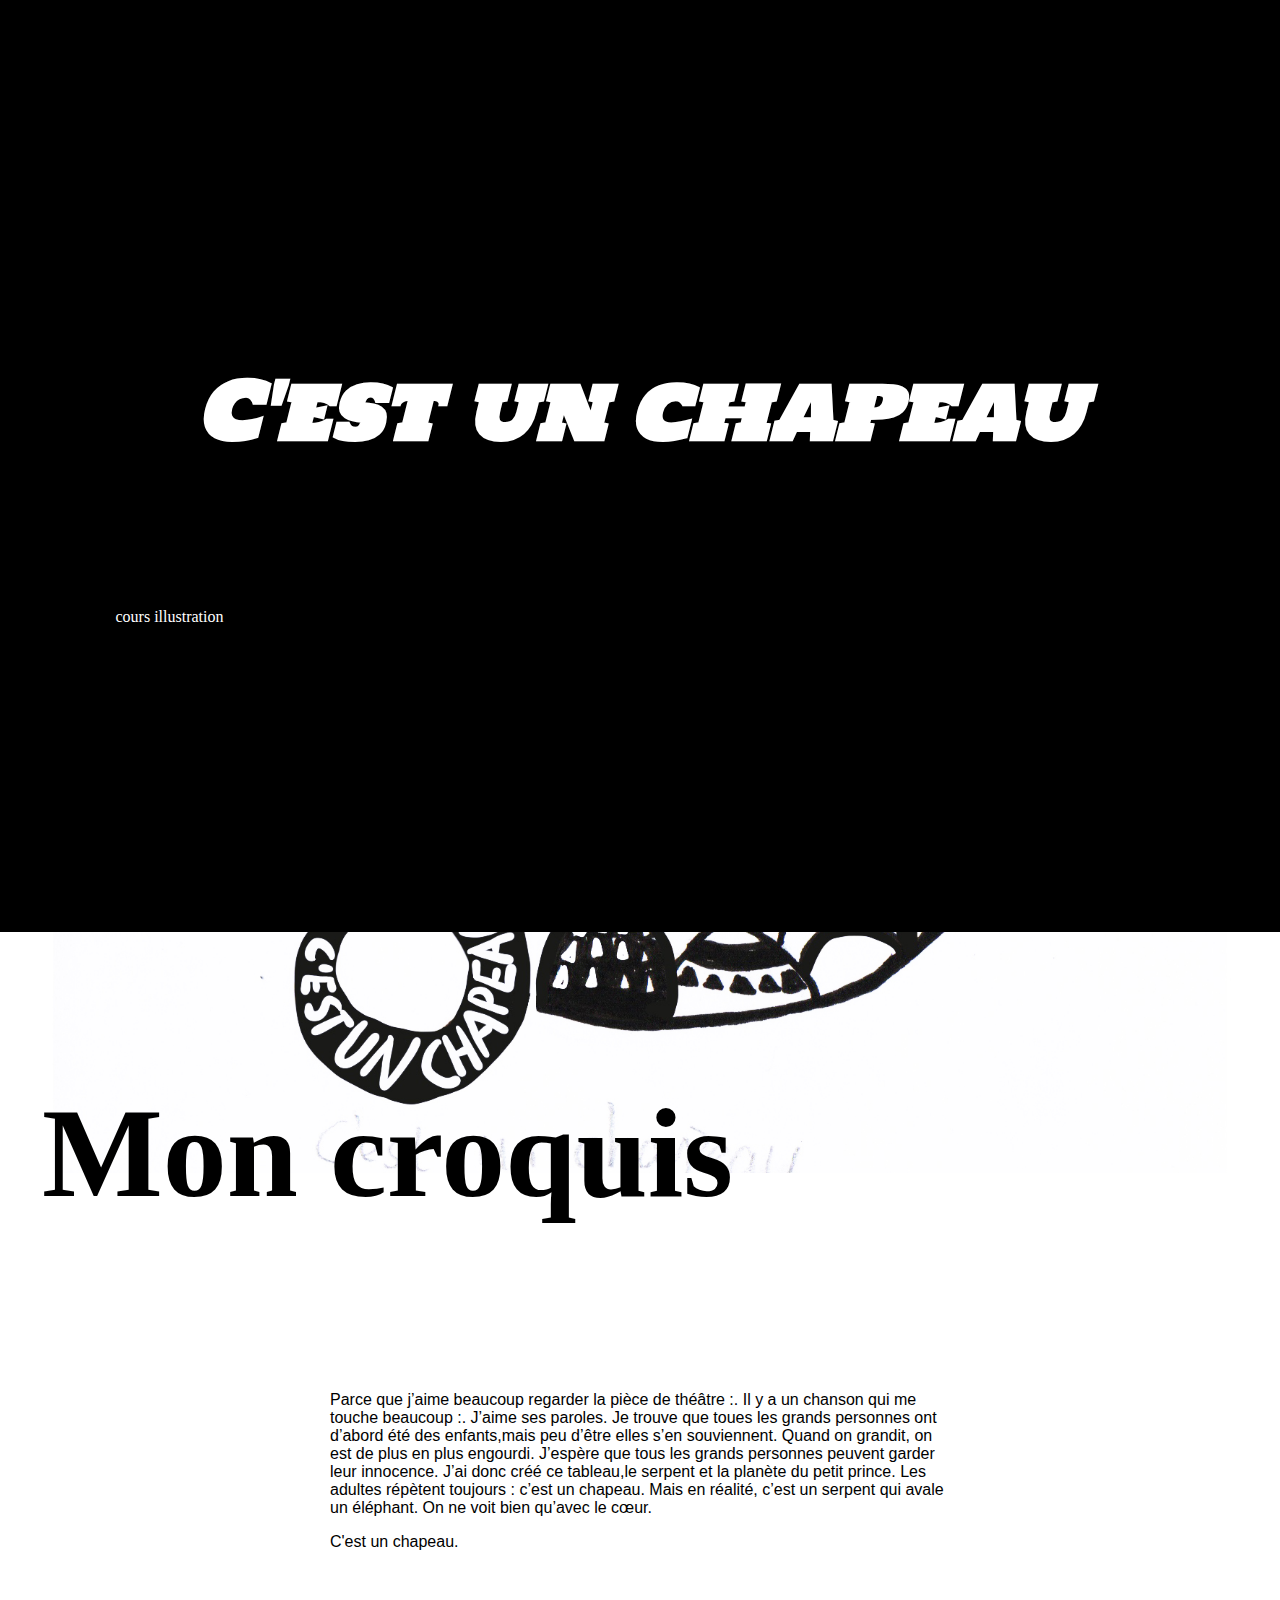
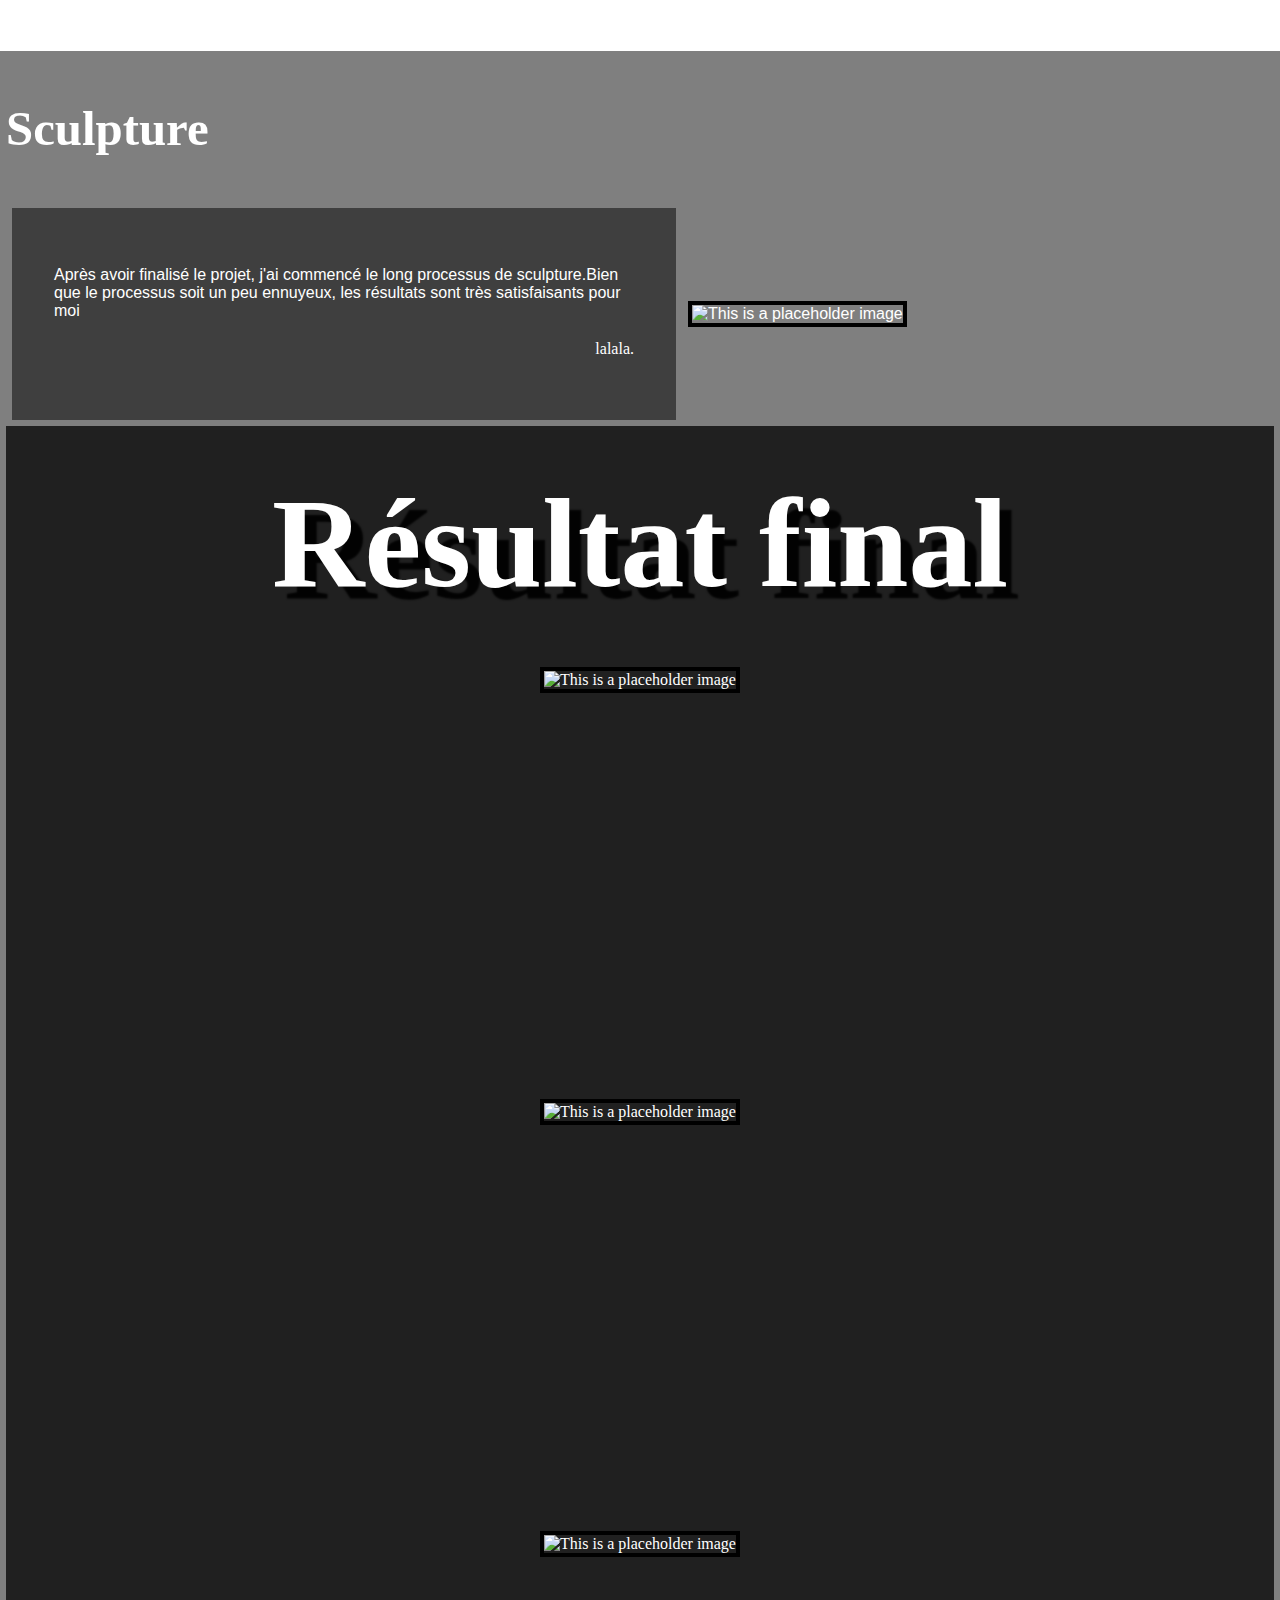
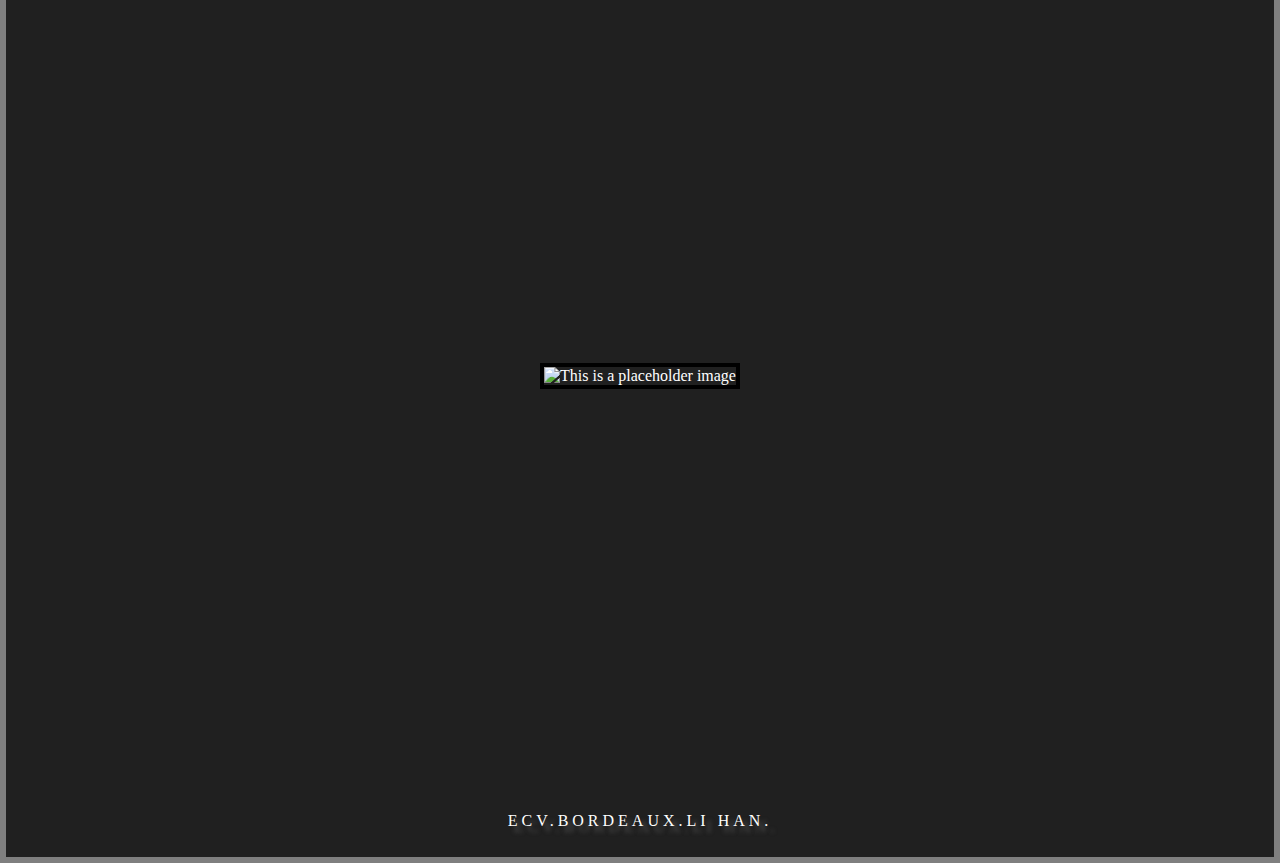
==== project-010.html @ 97529a8b "Change my style" ====
<!DOCTYPE html>
<html lang="en" dir="ltr">
  <head>
    <meta charset="utf-8">
    <title></title>
    <link rel="stylesheet" href="https://fonts.googleapis.com/css?family=Holtwood+One+SC&display=swaps">
  <link rel="stylesheet" href="https://fonts.googleapis.com/css?family=Indie+Flower&display=swap">
  <link rel="stylesheet" href="https://fonts.googleapis.com/css?family=Harmattan&display=swap">
    <link rel="stylesheet" href="css/master010.css">










  </head>
  <body>
    <header>
      <div class="header-content">
        <h1>C'est un chapeau</h1>
        <p>cours illustration</p>
      </div>
    </header>





    <section id="fable02">
      <h2>Mon croquis</h2>

    <div class="text-content">
      <p>Parce que j’aime beaucoup regarder la pièce de théâtre :<Le Petit Prince>. Il y a un chanson qui me touche beaucoup :<c’est un chapeau >. J’aime ses paroles. Je trouve que toues les grands personnes ont d’abord été des enfants,mais peu d’être elles s’en souviennent. Quand on grandit, on est de plus en plus engourdi.
J’espère que tous les grands personnes peuvent garder leur innocence. J’ai donc créé ce tableau,le serpent et la planète du petit prince. Les adultes répètent toujours : c’est un chapeau. Mais en réalité, c’est un serpent qui avale un éléphant. On ne voit bien qu’avec le cœur.</p>

      <p class="fable-moral">C'est un chapeau.</p>
      </div>


    </section>



    <section id="fable01">
  <h2>
Sculpture</h2>

  <div class="main-content">
    <div class="text-content">
      <p>
Après avoir finalisé le projet, j'ai commencé le long processus de sculpture.Bien que le processus soit un peu ennuyeux, les résultats sont très satisfaisants pour moi</p>

      <p class="fable-moral">lalala.</p>
      </div>

      <figure>
        <img src="images/33.jpg" alt="This is a placeholder image">
      </figure>

  </div>


<!-- SECTION avec identifiant fable01 -->
<section id="fable04">
  <h2>
Résultat final</h2>

<figure>
  <img src="images/38.jpg" alt="This is a placeholder image">
</figure>

<figure>
  <img src="images/39.jpg" alt="This is a placeholder image">
</figure>
<figure>
  <img src="images/31.jpg" alt="This is a placeholder image">
</figure>


  <figure>
    <img src="images/32.jpg" alt="This is a placeholder image">
  </figure>


  <p class="fable-moral">ECV.BORDEAUX.LI HAN.</p>

</section>




  </body>
</html>
---- css/master010.css ----
h1 {
font-size: 5em;
font-style: italic;
font-family: cursive;
padding :1em;
  font-family: 'Holtwood One SC', serif;
  padding-top: 0.5px;

}

body {
  margin : 0;
  color: white;
}

header {
  min-height: 100vh;
  padding: 1em;
  background-color: rgba(0,0,0,1);
  color: white;
/* display en flexbox pour centrer */
  display: flex;
  justify-content: center;
  align-items: center;
}

section {
    min-height: 100vh;
}

/* Styles utilisés dans fable01 */

#fable01 {
  min-height: 60vh;
  background: rgba(0, 0, 0, 0.5);
  overflow: hidden;
  padding: 6px;
}

#fable01 .main-content {
  display: flex;
  align-items: center;
  justify-content: space-evenly;
  flex-wrap: wrap;
}

#fable01 .text-content {
  background: rgba(0, 0, 0, 0.5);
  padding: 42px;
  margin: 6px;
/*  max-width: 620px; */
  flex-basis: 420px;
  flex-grow: 1;
  flex-shrink: 1;
}

#fable01 figure {
/*  max-width: 620px; */
  flex-basis: 420px;
  flex-shrink: 1;
  flex-grow: 1;
  margin: 6px;
}

#fable01 figure img {
  width : 100%;
  border : 4px solid #000;
}

/* Styles utilisés dans fable02 */

/* Styles utilisés dans fable02 */

#fable02 {
  min-height: 60vh;
  background:  url('../images/30.jpg') top center no-repeat;
  background-size: cover;
  background-attachment: fixed;
  overflow: hidden;
  padding: 42px;
}

#fable02 .text-content {
  background: rgba(255, 255, 255, 0.5);
  padding: 42px;
  margin-top : 0;
  margin-right : auto;
  margin-bottom : 0;
  margin-left : auto;

  max-width: 620px;
}





/* Styles utilisés dans fable04 */

#fable04 {
  overflow: hidden;
  background: 	#202020 url('images/20.jpg') 50% 50% no-repeat;
  background-size: cover;
  color: #fff;
  display: flex;
  flex-direction: column;
  justify-content: space-around;
  align-items: center;
  text-align: center;
}

#fable04 p {
  max-width: 640px;
  text-align: left;
  text-shadow: 6px 6px 4px #505050;
  letter-spacing: 0.25em;
  line-height: 2;
}

#fable04 .fable-moral {
  max-width: 100%;
  text-align: center;
}

.emphasised {
  font-size: 1.5em;
  padding : 2px;
  background: black;
  border-bottom : 1px solid #fff;
}

footer {
  min-height: 80vh;
  overflow: hidden;
  padding: 12px;
}

footer ul {
  display: flex;
  flex-wrap: wrap;
  list-style-type: none;
  margin: 0;
  padding: 0;
}

footer li {
  flex-basis: 320px;
  flex-grow: 1;
  margin: 1em;
  padding: 0;
}

footer li img {
  width: 100%;
}

/* Styles utilisés dans fable01 */

#fable01 {
  font-family: 'Lato', sans-serif;
}

#fable01 h2 {
  font-size: 3.052em;
  margin: 2.75rem 0 2.75rem 0;
  font-family: 'Playfair Display', serif;
  font-weight: 800;
  line-height: 1.15;
}

#fable01 p {
  margin-bottom: 1.25em;
}

#fable01 .fable-moral {
    font-family: 'Playfair Display', serif;
    text-align: right;
}

/* Styles utilisés dans fable02 */

#fable02 {
  font-family: 'Raleway', sans-serif;
  color: black;
}

#fable02 h2 {
  font-family: 'Vast Shadow', cursive;
  font-size: 8em;
}

#fable02 {

}



/* Styles utilisés dans fable04 */

#fable04 {
font-family: 'Righteous', cursive;
}

#fable04 h2 {
  font-family: 'Fascinate Inline', cursive;
  font-size: 8em;
  text-shadow: 12px 12px 2px rgba(0,0,0,0.93);
}


footer {
  color: #fff;
  font-family: 'Bree Serif', serif;
  background: repeating-linear-gradient(
    -55deg,
    #2b2d42,
    #2b2d42 10px,
    #222 10px,
    #222 20px
  );
}

footer a {
  color : #fff;
}
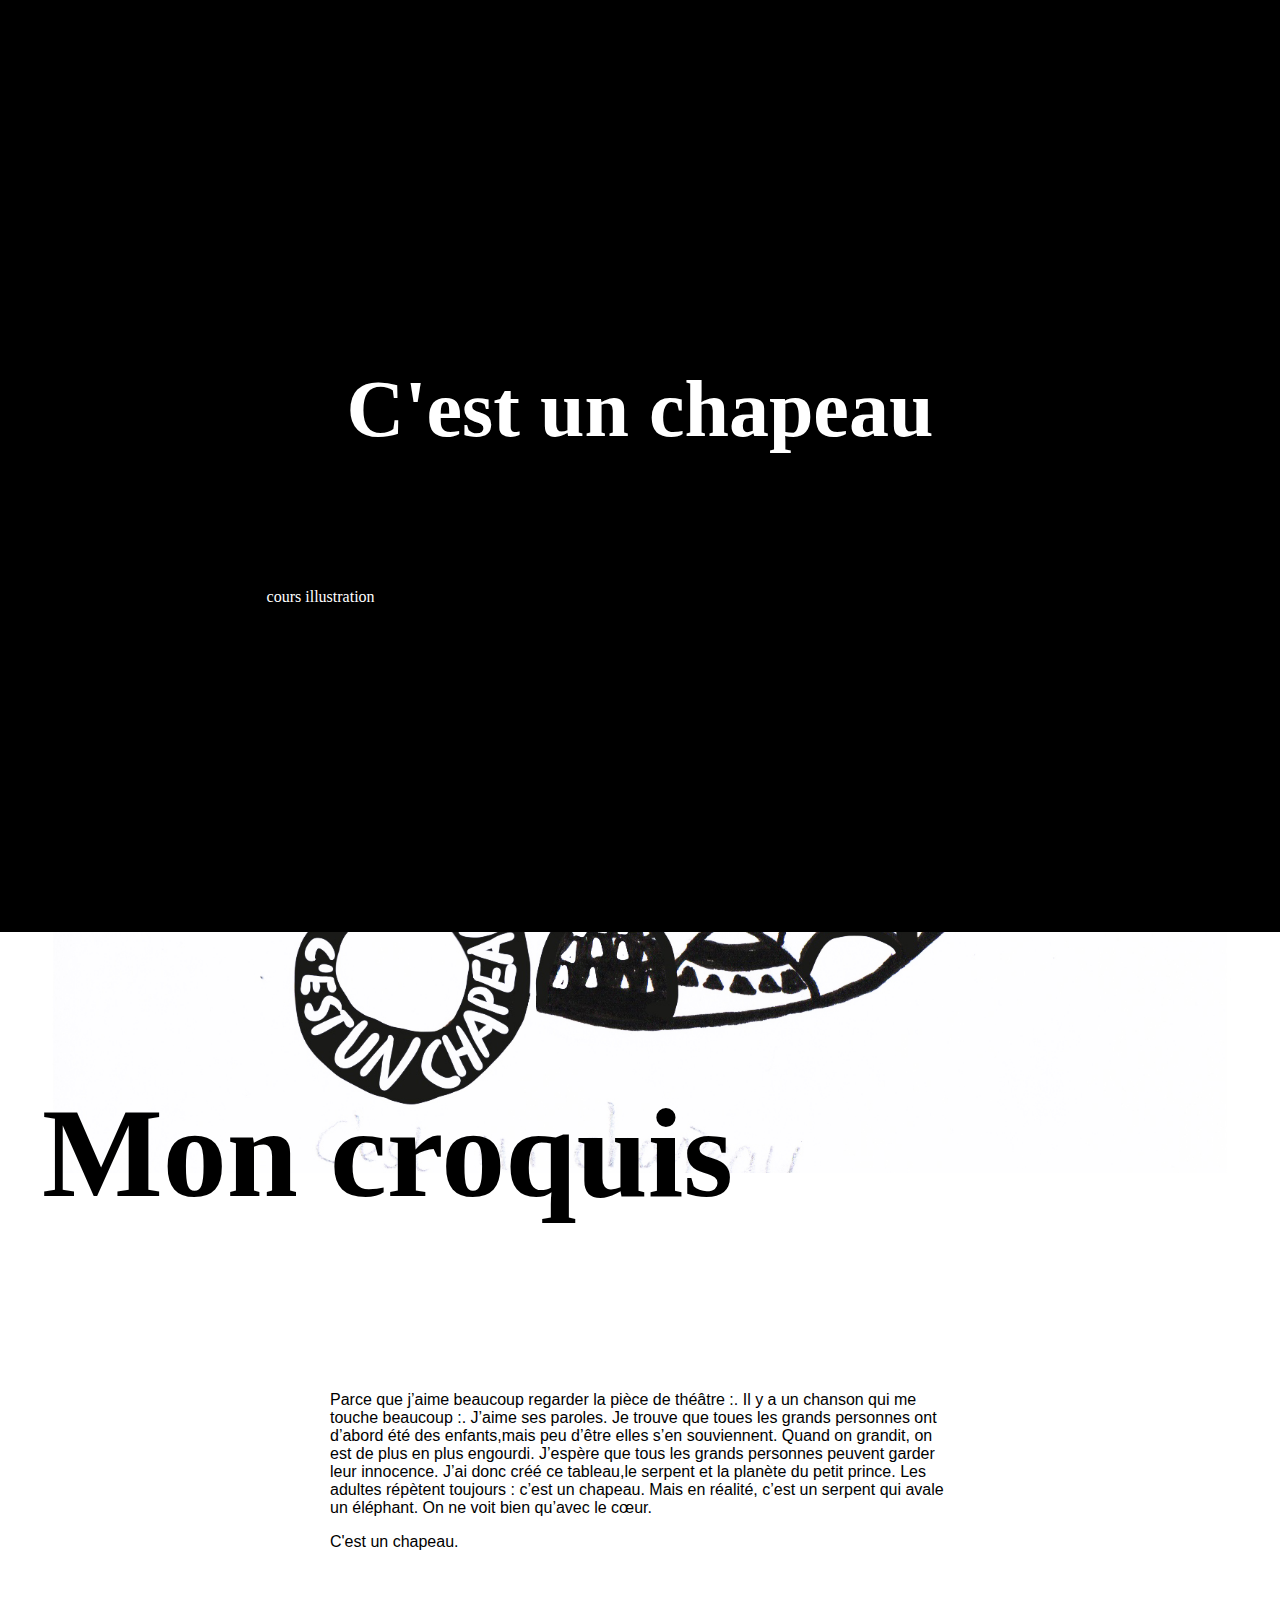
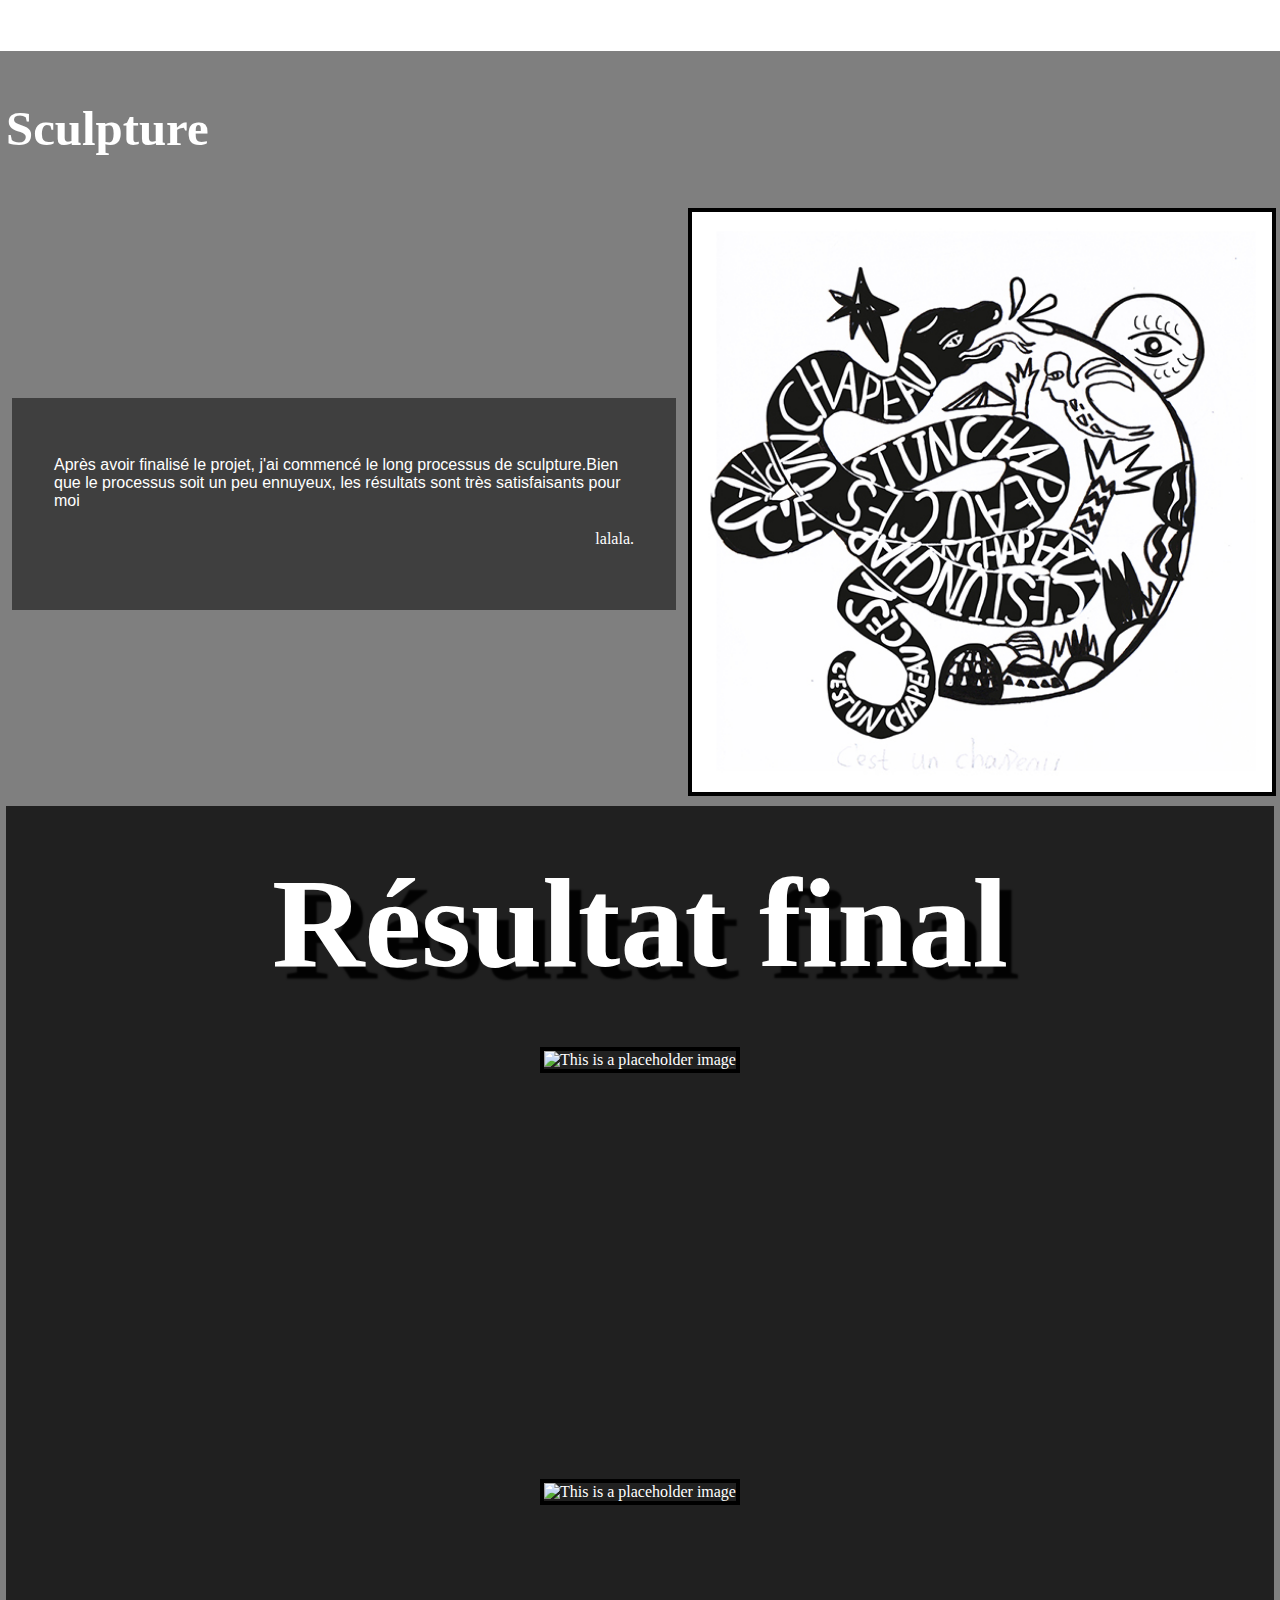
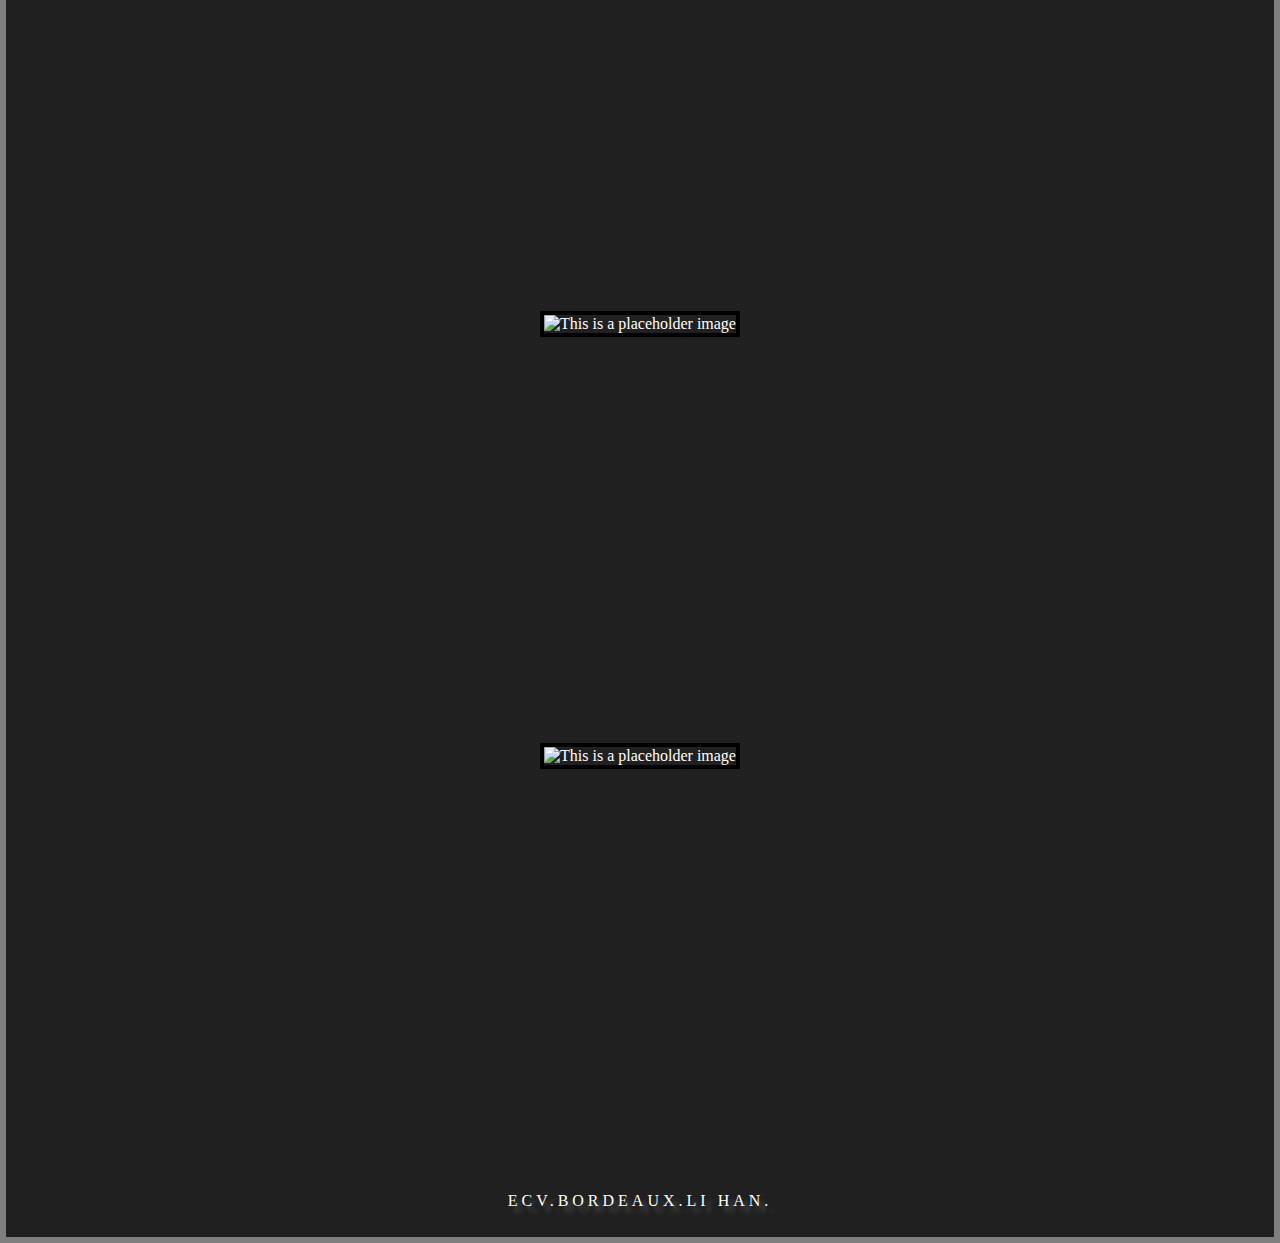
==== commit 83ed16af: "change photos" ====
--- a/project-010.html
+++ b/project-010.html
@@ -58,7 +58,7 @@
       </div>
 
       <figure>
-        <img src="images/33.jpg" alt="This is a placeholder image">
+        <img src="images/119.jpg" alt="This is a placeholder image">
       </figure>
 
   </div>
--- a/css/master010.css
+++ b/css/master010.css
@@ -1,12 +1,14 @@
 h1 {
 font-size: 5em;
-font-style: italic;
-font-family: cursive;
+font-style: normal;
+font-family: Roboto, sans-serif;
 padding :1em;
-  font-family: 'Holtwood One SC', serif;
+  font-family:  'Poiret One', cursive;
   padding-top: 0.5px;
 
-}
+
+}
+
 
 body {
   margin : 0;
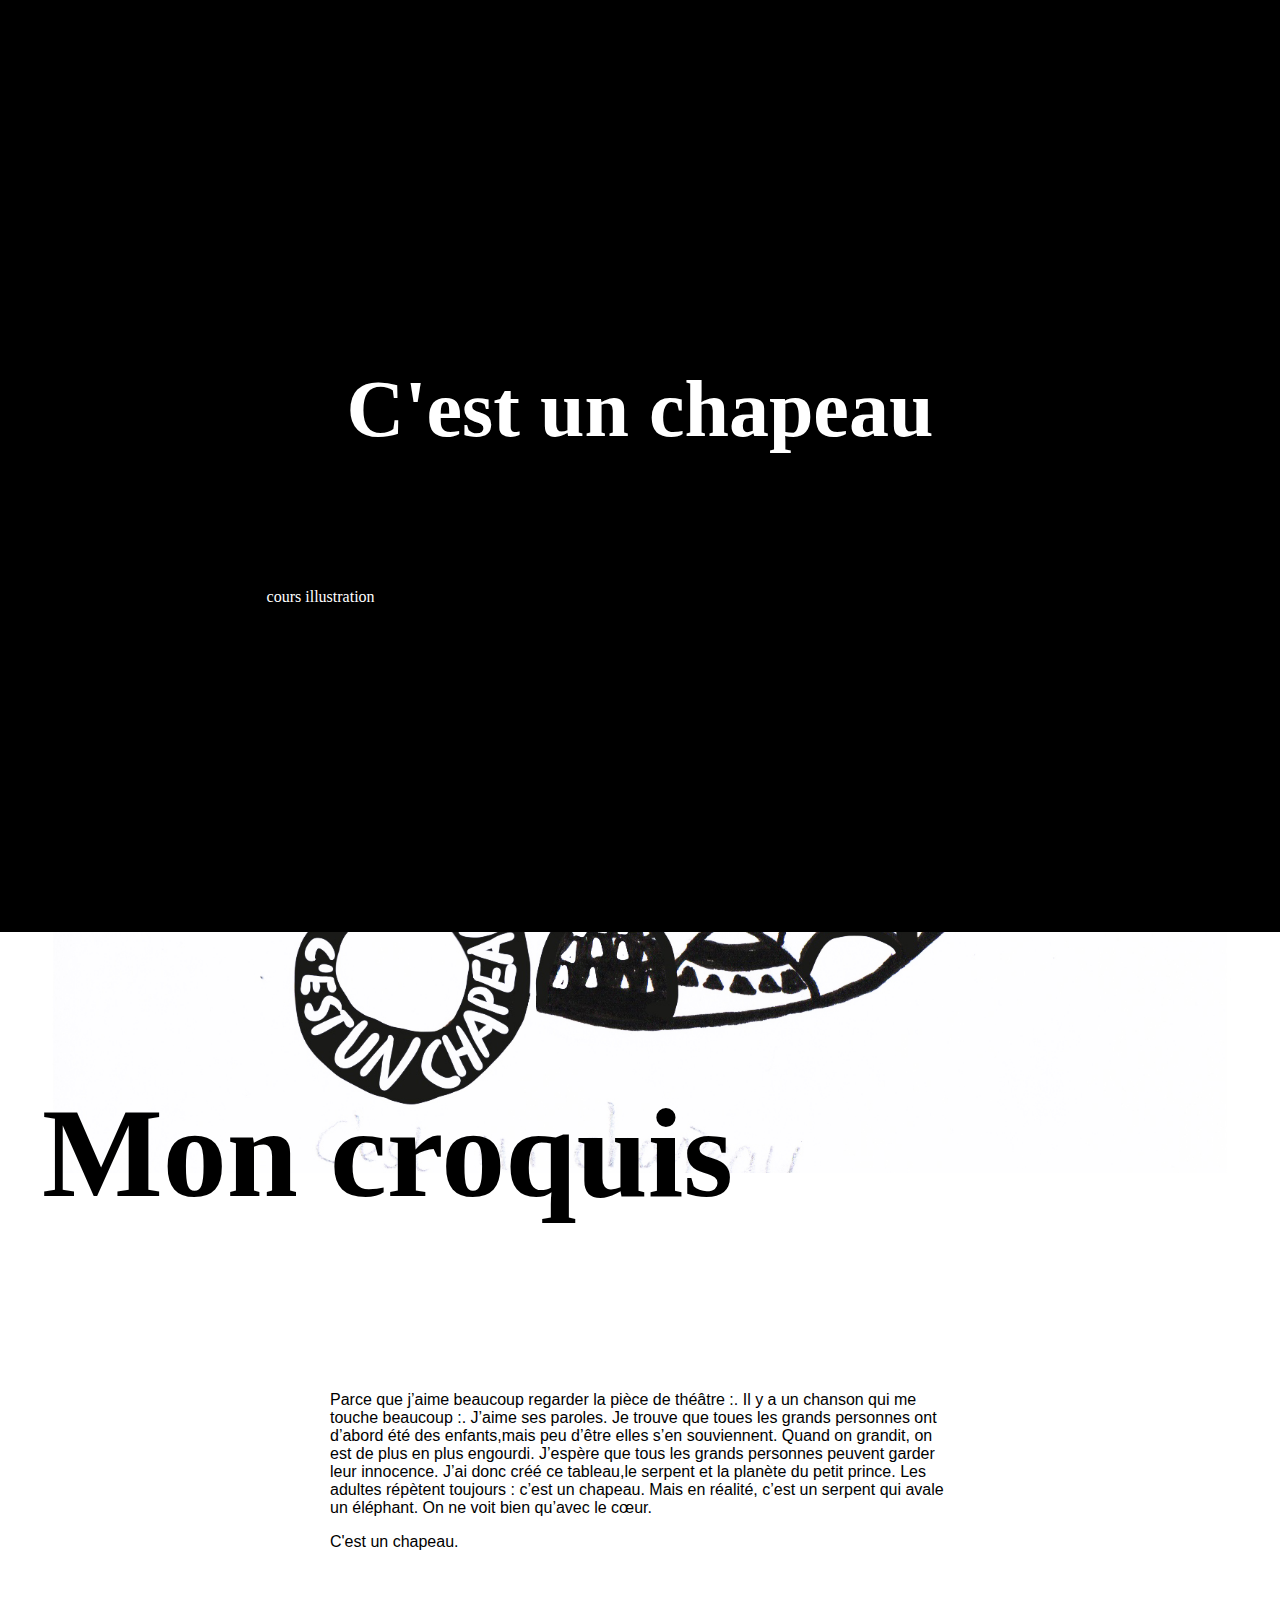
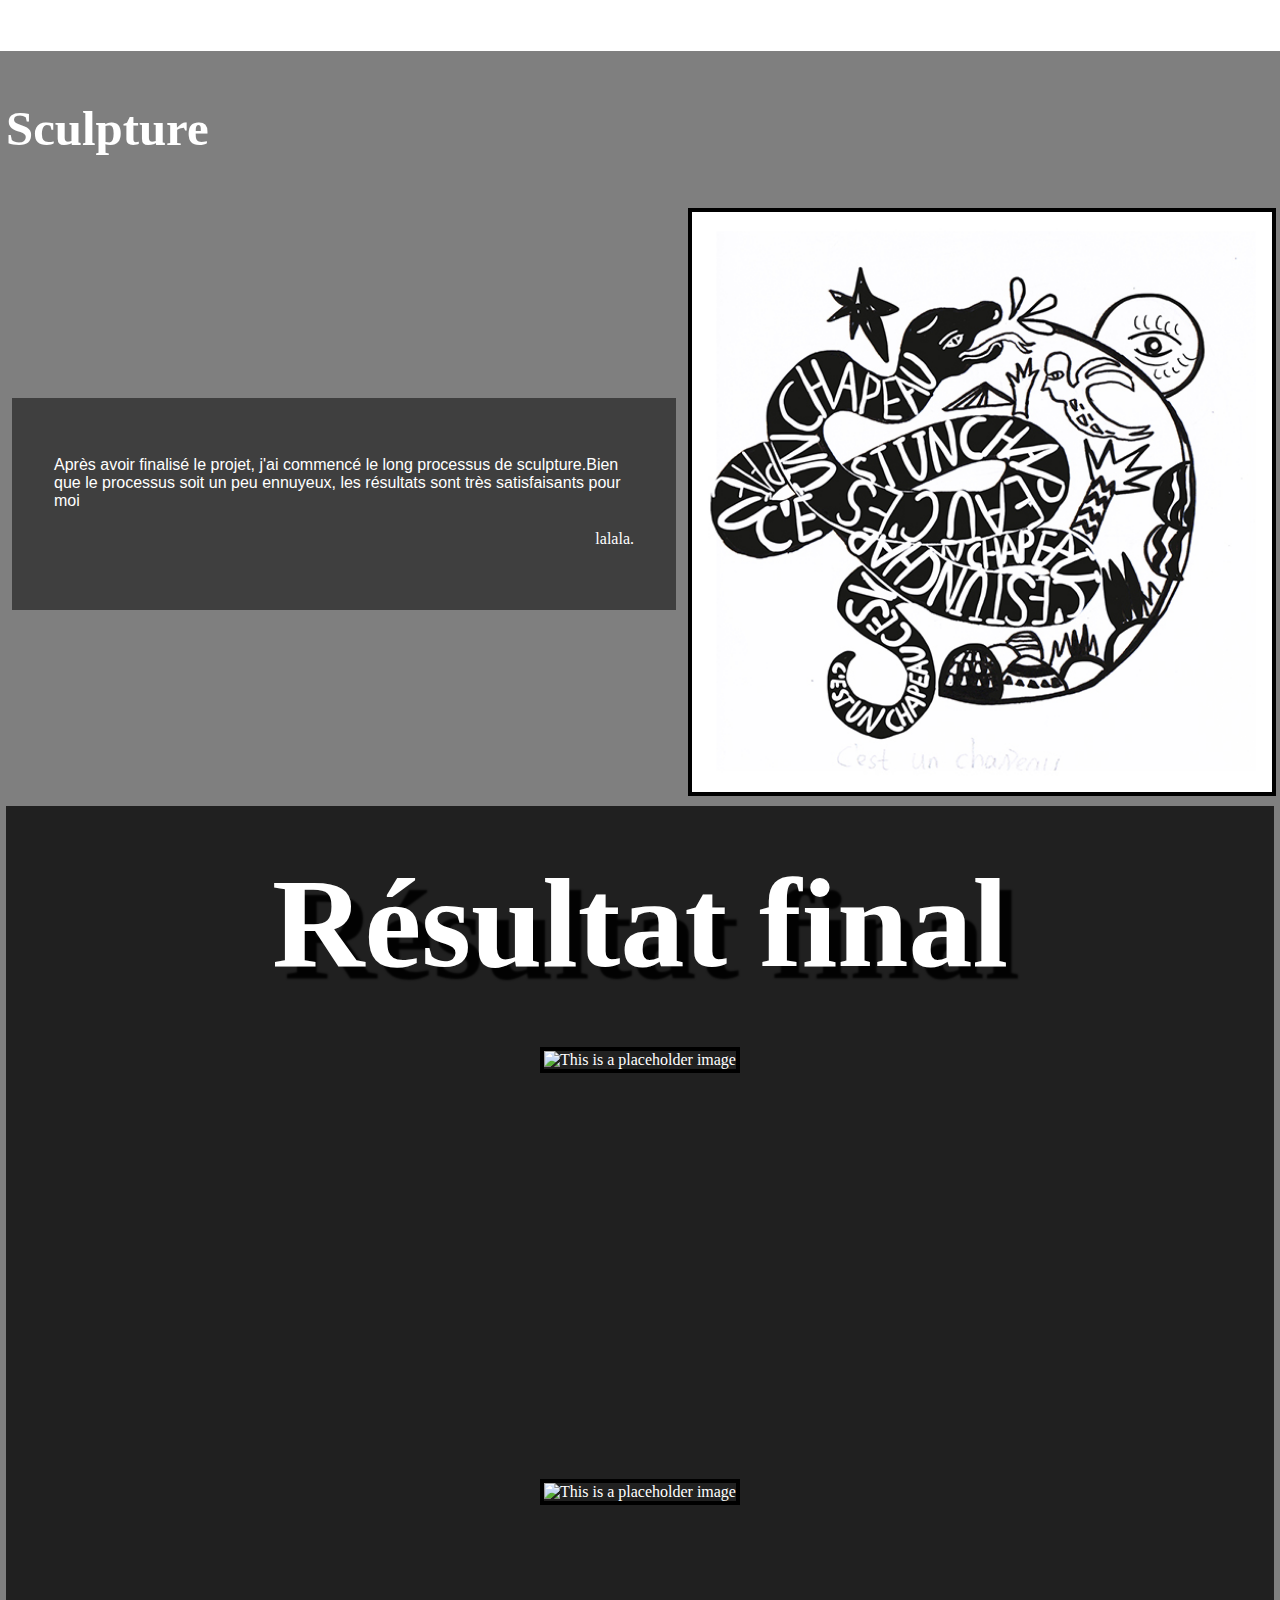
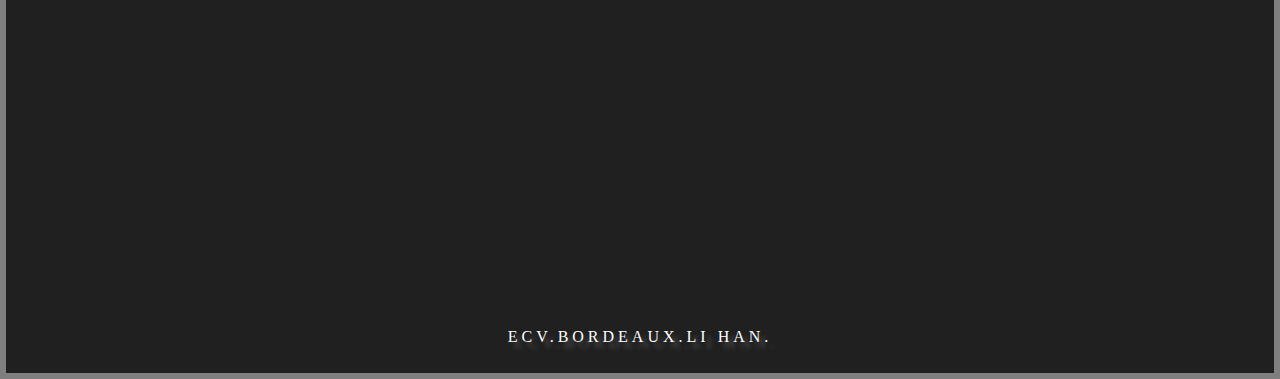
==== commit 203a8411: "deletet photo" ====
--- a/project-010.html
+++ b/project-010.html
@@ -70,13 +70,6 @@
 Résultat final</h2>
 
 <figure>
-  <img src="images/38.jpg" alt="This is a placeholder image">
-</figure>
-
-<figure>
-  <img src="images/39.jpg" alt="This is a placeholder image">
-</figure>
-<figure>
   <img src="images/31.jpg" alt="This is a placeholder image">
 </figure>
 
@@ -85,6 +78,7 @@
     <img src="images/32.jpg" alt="This is a placeholder image">
   </figure>
 
+  
 
   <p class="fable-moral">ECV.BORDEAUX.LI HAN.</p>
 
